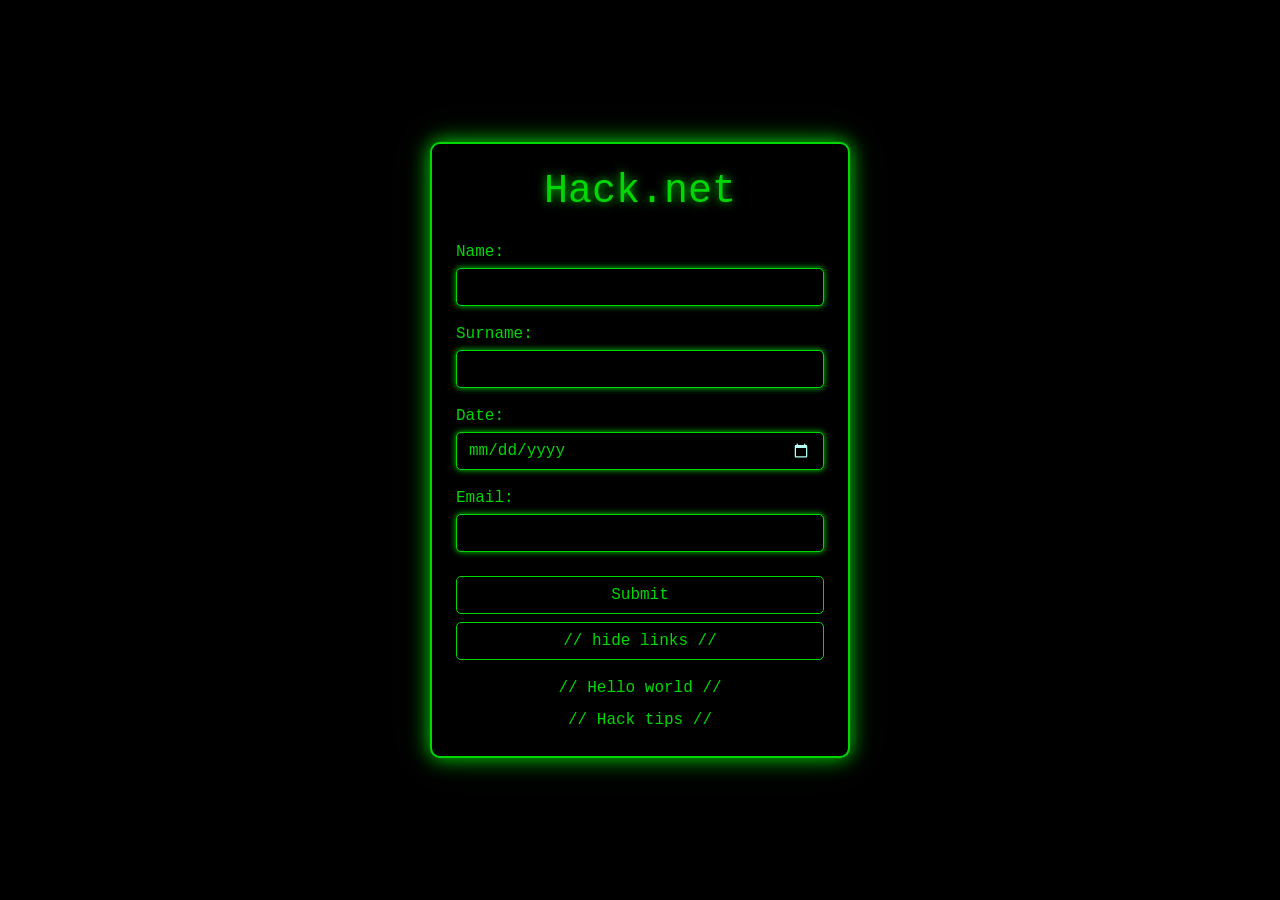
==== index.html @ 2d579443 "Changed form to index" ====
<!DOCTYPE html>
<html lang="sk">
<head>
    <meta charset="UTF-8">
    <meta name="viewport" content="width=device-width, initial-scale=1.0">
    <title>Hack.net</title>
    <link href="https://cdn.jsdelivr.net/npm/bootstrap@5.3.3/dist/css/bootstrap.min.css" rel="stylesheet">
    <link rel="stylesheet" href="style.css">
</head>
<body class="d-flex align-items-center justify-content-center min-vh-100">

    <div class="hack-card p-4">
        <h1 class="text-center mb-4">Hack.net</h1>

        <form>
            <div class="mb-3">
                <label for="name" class="form-label">Name:</label>
                <input type="text" id="name" name="name" class="form-control hack-input">
            </div>
            <div class="mb-3">
                <label for="surname" class="form-label">Surname:</label>
                <input type="text" id="surname" name="surname" class="form-control hack-input">
            </div>
            <div class="mb-3">
                <label for="date" class="form-label">Date:</label>
                <input type="date" id="date" name="date" class="form-control hack-input">
            </div>
            <div class="mb-3">
                <label for="email" class="form-label">Email:</label>
                <input type="email" id="email" name="email" class="form-control hack-input">
            </div>
            <button type="submit" class="btn hack-btn w-100 mt-2">Submit</button>
        </form>

        <button type="button" id="btn" class="btn hack-btn w-100 mt-2">// hide links //</button>

        <a href="heelo.html" class="link-toggle d-block text-center mt-3 hack-link">// Hello world //</a>
        <a href="tips.html" class="link-toggle d-block text-center mt-2 hack-link">// Hack tips //</a>
    </div>

    <script src="https://cdn.jsdelivr.net/npm/bootstrap@5.3.3/dist/js/bootstrap.bundle.min.js"></script>
    <script src="script.js"></script>
</body>
</html>
---- style.css ----
/* ─── Hack.net theme — Bootstrap 5 overrides ─── */

:root {
    --hack-green: rgb(1, 215, 5);
    --hack-green-dim: rgba(1, 215, 5, 0.15);
}

body {
    background: #000;
    color: var(--hack-green);
    font-family: 'Courier New', Courier, monospace;
}

/* ── Form / Hello page ── */

.hack-card {
    width: 420px;
    max-width: 95vw;
    border: 2px solid var(--hack-green);
    border-radius: 10px;
    box-shadow: 0 0 20px var(--hack-green), 0 0 40px var(--hack-green-dim);
    background: #000;
}

h1 {
    text-shadow: 0 0 10px var(--hack-green);
}

.form-label {
    color: var(--hack-green);
    margin-bottom: 4px;
}

/* Double-class beats Bootstrap's .form-control specificity */
.form-control.hack-input,
.form-control.hack-input:focus {
    background: #000;
    color: var(--hack-green);
    border: 1px solid var(--hack-green);
    border-radius: 5px;
    font-family: inherit;
    caret-color: var(--hack-green);
    box-shadow: 0 0 6px var(--hack-green);
    outline: none;
}

input[type="date"]::-webkit-calendar-picker-indicator {
    filter: invert(1) sepia(1) saturate(5) hue-rotate(90deg);
    cursor: pointer;
}

/* Double-class beats Bootstrap's .btn specificity */
.btn.hack-btn {
    background: #000;
    color: var(--hack-green);
    border: 1px solid var(--hack-green);
    font-family: inherit;
    border-radius: 5px;
    transition: background 0.2s, color 0.2s, box-shadow 0.2s;
}

.btn.hack-btn:hover,
.btn.hack-btn:focus {
    background: var(--hack-green);
    color: #000;
    box-shadow: 0 0 10px var(--hack-green);
}

.hack-link {
    color: var(--hack-green);
    text-decoration: none;
    transition: text-shadow 0.2s;
}

.hack-link:hover {
    color: var(--hack-green);
    text-shadow: 0 0 8px var(--hack-green);
    text-decoration: underline;
}

.hack-img {
    width: 375px;
    height: 375px;
    max-width: 100%;
    object-fit: cover;
    border: 1px solid var(--hack-green);
    box-shadow: 0 0 12px var(--hack-green-dim);
}

/* ── Tips page ── */

.outer-wrap {
    max-width: 900px;
    margin: 0 auto;
    padding: 40px 24px;
}

.page-header {
    border-bottom: 1px solid rgba(1, 215, 5, 0.3);
    padding-bottom: 16px;
    margin-bottom: 32px;
}

.subtitle {
    font-size: 13px;
    opacity: 0.55;
    letter-spacing: 2px;
}

.blink {
    animation: blink 1.1s step-start infinite;
}

@keyframes blink {
    50% { opacity: 0; }
}

.tip-card {
    border: 1px solid var(--hack-green);
    border-radius: 8px;
    padding: 19px;
    background: #000;
    transition: box-shadow 0.25s, transform 0.25s;
    height: 100%;
}

.tip-card:hover {
    box-shadow: 0 0 18px var(--hack-green), 0 0 4px var(--hack-green) inset;
    transform: translateY(-3px);
}

.tip-number {
    font-size: 12px;
    opacity: 0.5;
    margin-bottom: 6px;
    letter-spacing: 2px;
}

.tip-title {
    font-size: 16px;
    font-weight: bold;
    margin-bottom: 8px;
    text-shadow: 0 0 6px var(--hack-green);
}

.tip-body {
    font-size: 14px;
    opacity: 0.85;
    line-height: 1.5;
}

.badge-tag {
    font-size: 10px;
    border: 1px solid var(--hack-green);
    border-radius: 4px;
    padding: 1px 6px;
    opacity: 0.6;
    letter-spacing: 1px;
    margin-top: 12px;
    display: inline-block;
}

/* ── Toggle utility ── */

.hidden {
    display: none;
}
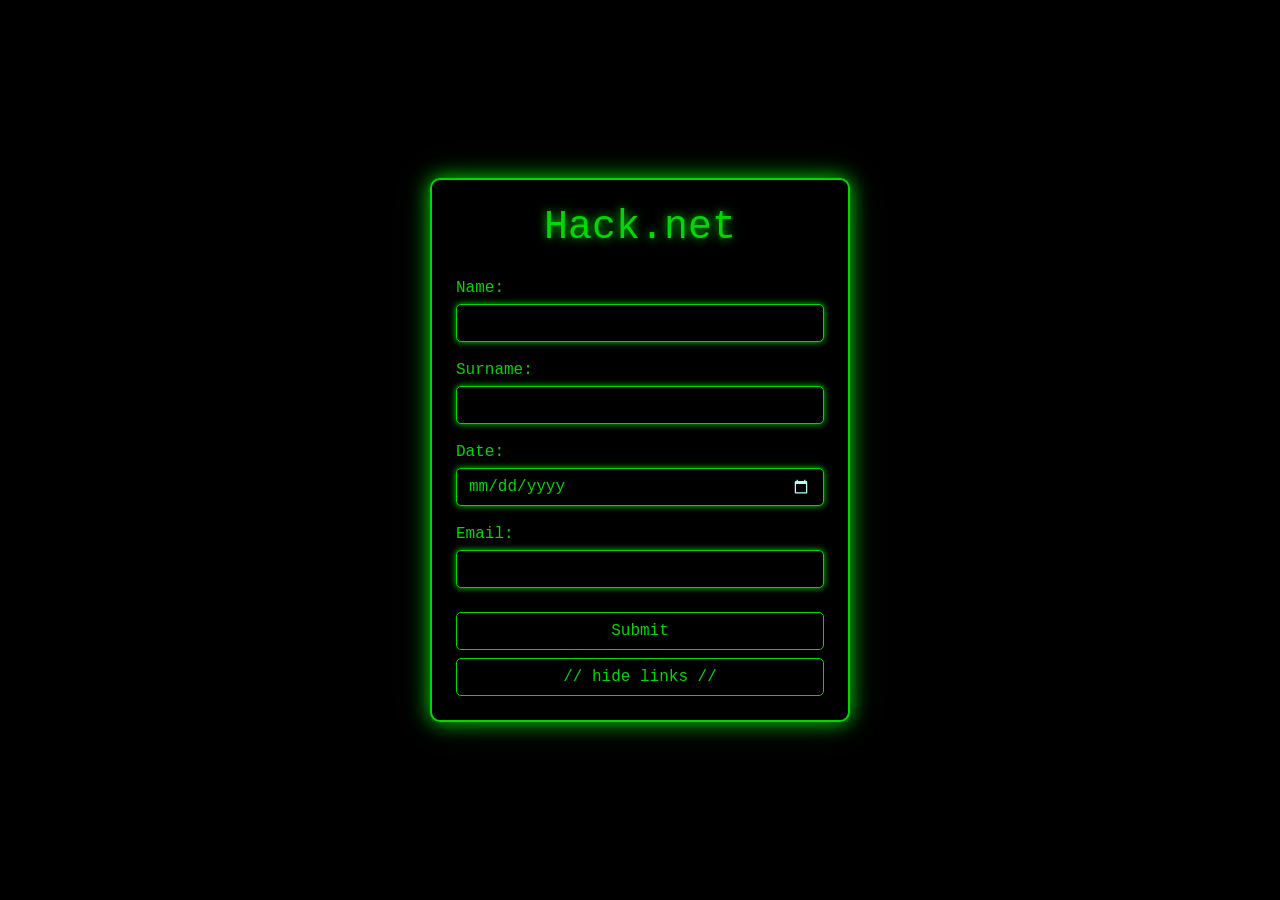
==== commit c91a4889: "deleted buttons in index" ====
--- a/index.html
+++ b/index.html
@@ -33,9 +33,6 @@
         </form>
 
         <button type="button" id="btn" class="btn hack-btn w-100 mt-2">// hide links //</button>
-
-        <a href="heelo.html" class="link-toggle d-block text-center mt-3 hack-link">// Hello world //</a>
-        <a href="tips.html" class="link-toggle d-block text-center mt-2 hack-link">// Hack tips //</a>
     </div>
 
     <script src="https://cdn.jsdelivr.net/npm/bootstrap@5.3.3/dist/js/bootstrap.bundle.min.js"></script>
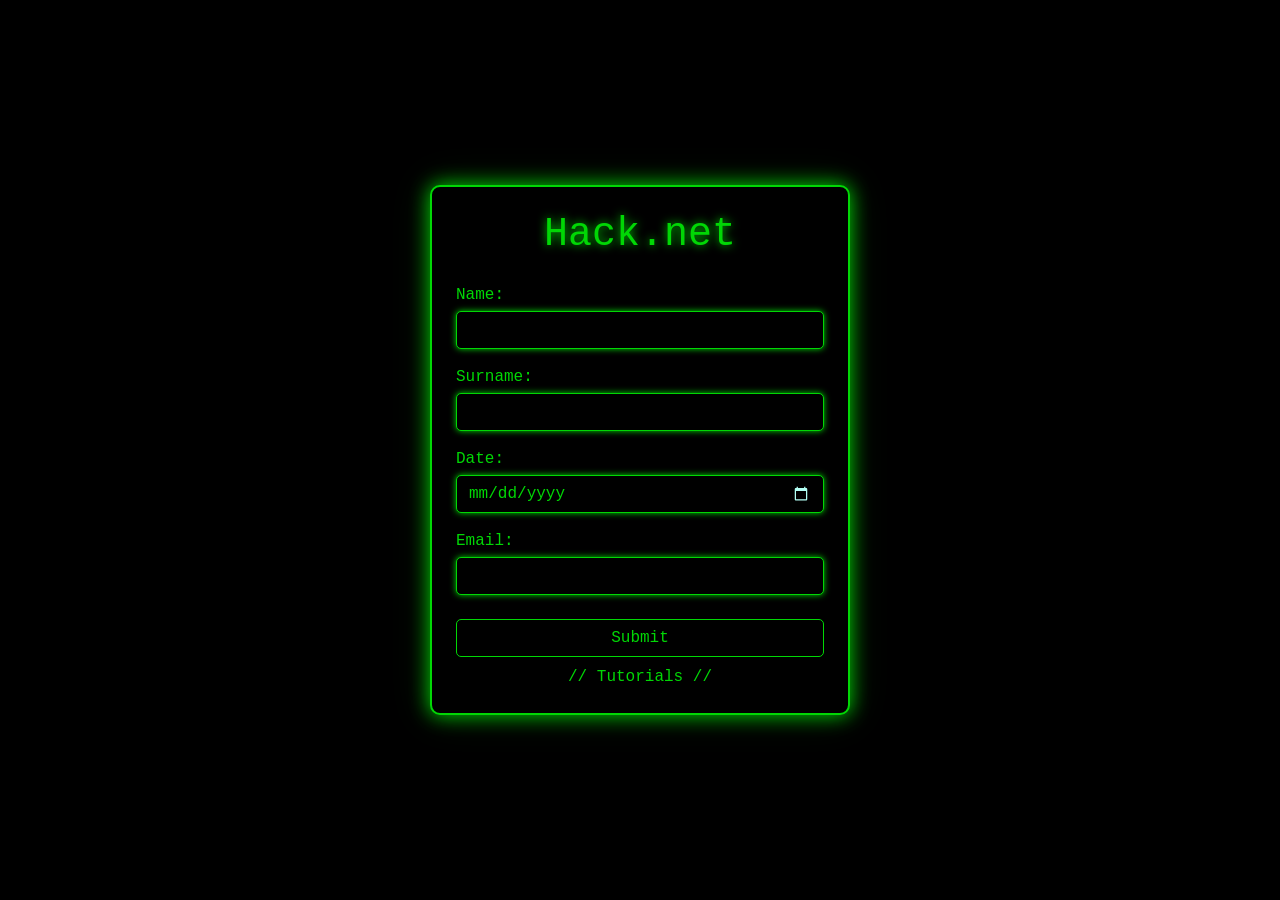
==== commit df22d306: "added tutorial archive" ====
--- a/index.html
+++ b/index.html
@@ -31,8 +31,7 @@
             </div>
             <button type="submit" class="btn hack-btn w-100 mt-2">Submit</button>
         </form>
-
-        <button type="button" id="btn" class="btn hack-btn w-100 mt-2">// hide links //</button>
+        <a href="tutorials.html" class="link-toggle d-block text-center mt-2 hack-link">// Tutorials //</a>
     </div>
 
     <script src="https://cdn.jsdelivr.net/npm/bootstrap@5.3.3/dist/js/bootstrap.bundle.min.js"></script>
--- a/style.css
+++ b/style.css
@@ -164,4 +164,82 @@
 
 .hidden {
     display: none;
-}+}
+        .tut-item {
+            border: 1px solid var(--hack-green);
+            border-radius: 8px;
+            margin-bottom: 10px;
+            overflow: hidden;
+        }
+
+        .tut-header {
+            width: 100%;
+            background: #000;
+            color: var(--hack-green);
+            font-family: 'Courier New', Courier, monospace;
+            font-size: 15px;
+            font-weight: bold;
+            border: none;
+            padding: 14px 18px;
+            text-align: left;
+            cursor: pointer;
+            display: flex;
+            justify-content: space-between;
+            align-items: center;
+            transition: background 0.2s;
+        }
+
+        .tut-header:hover {
+            background: rgba(1, 215, 5, 0.08);
+        }
+
+        .tut-header .arrow {
+            transition: transform 0.3s;
+            font-size: 12px;
+            opacity: 0.7;
+        }
+
+        .tut-header.open .arrow {
+            transform: rotate(180deg);
+        }
+
+        .tut-body {
+            display: none;
+            padding: 16px 18px;
+            border-top: 1px solid rgba(1, 215, 5, 0.3);
+            font-size: 14px;
+            line-height: 1.7;
+            opacity: 0.85;
+        }
+
+        .tut-body.open {
+            display: block;
+        }
+
+        .tut-body code {
+            background: rgba(1, 215, 5, 0.1);
+            border: 1px solid rgba(1, 215, 5, 0.3);
+            border-radius: 4px;
+            padding: 1px 6px;
+            font-family: 'Courier New', Courier, monospace;
+            font-size: 13px;
+        }
+
+        .tut-body .warning {
+            border-left: 3px solid var(--hack-green);
+            padding-left: 12px;
+            margin-top: 10px;
+            opacity: 0.7;
+            font-size: 13px;
+        }
+
+        .diff-badge {
+            font-size: 10px;
+            border: 1px solid var(--hack-green);
+            border-radius: 4px;
+            padding: 1px 7px;
+            opacity: 0.55;
+            letter-spacing: 1px;
+            margin-left: 10px;
+            font-weight: normal;
+        }
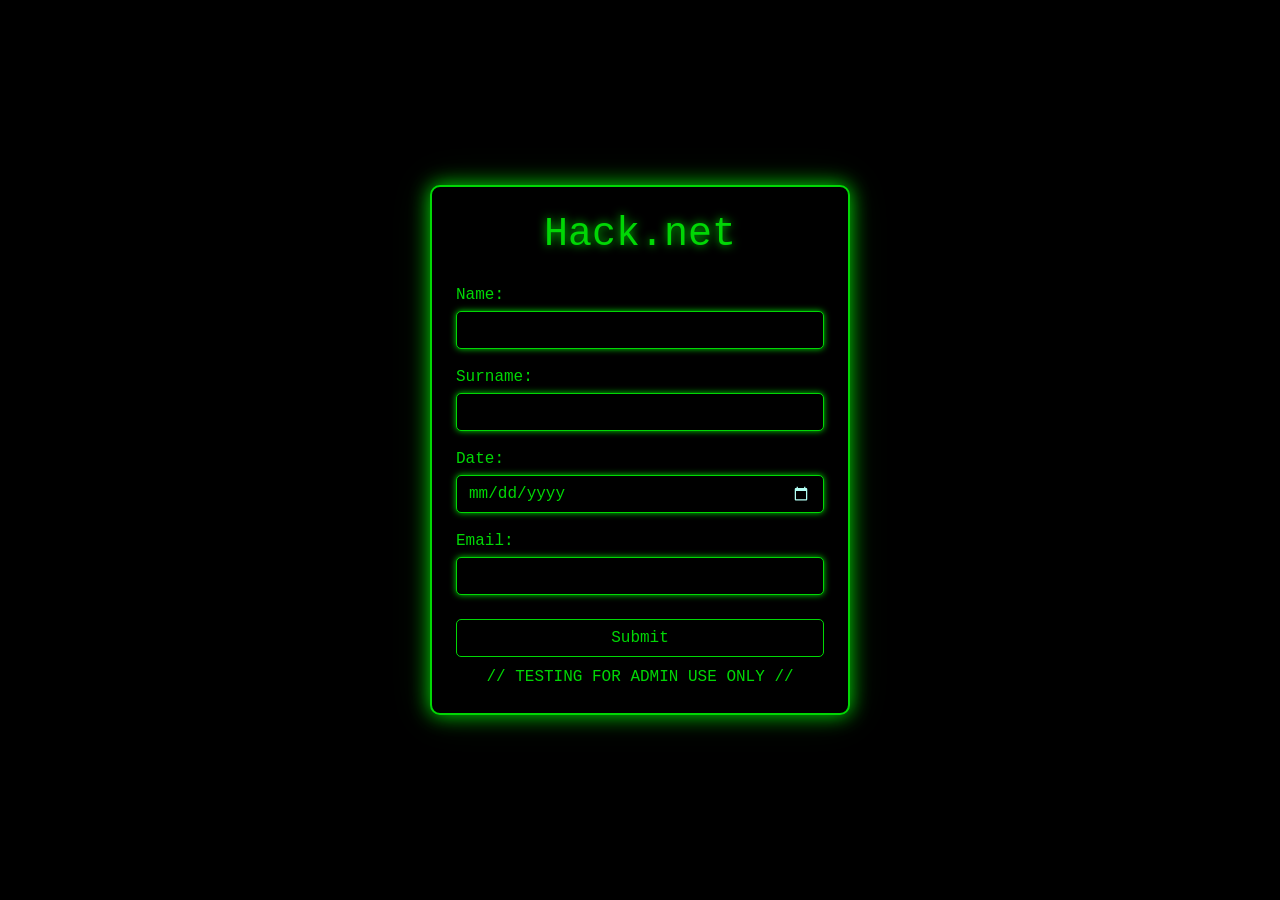
==== commit d0b3126b: "fixed login added scroling text" ====
--- a/index.html
+++ b/index.html
@@ -31,7 +31,7 @@
             </div>
             <button type="submit" class="btn hack-btn w-100 mt-2">Submit</button>
         </form>
-        <a href="tutorials.html" class="link-toggle d-block text-center mt-2 hack-link">// Tutorials //</a>
+        <a href="main.html" class="link-toggle d-block text-center mt-2 hack-link">// TESTING FOR ADMIN USE ONLY //</a>
     </div>
 
     <script src="https://cdn.jsdelivr.net/npm/bootstrap@5.3.3/dist/js/bootstrap.bundle.min.js"></script>
--- a/style.css
+++ b/style.css
@@ -242,4 +242,481 @@
             letter-spacing: 1px;
             margin-left: 10px;
             font-weight: normal;
+        }
+                /* ── Ticker ── */
+        .ticker-wrap {
+            border-top: 1px solid var(--hack-green);
+            border-bottom: 1px solid var(--hack-green);
+            overflow: hidden;
+            padding: 10px 0;
+            margin: 28px 0;
+            background: rgba(1, 215, 5, 0.04);
+        }
+
+        .ticker-track {
+            display: flex;
+            width: max-content;
+            animation: ticker 40s linear infinite;
+        }
+
+        .ticker-track:hover {
+            animation-play-state: paused;
+        }
+
+        .ticker-item {
+            white-space: nowrap;
+            padding: 0 48px;
+            font-size: 13px;
+            letter-spacing: 1px;
+            opacity: 0.85;
+        }
+
+        .ticker-item::before {
+            content: "// ";
+            opacity: 0.4;
+        }
+
+        @keyframes ticker {
+            0%   { transform: translateX(0); }
+            100% { transform: translateX(-50%); }
+        }
+
+        /* ── Nav buttons ── */
+        .nav-btn {
+            display: block;
+            width: 100%;
+            padding: 18px;
+            margin-bottom: 14px;
+            background: #000;
+            color: var(--hack-green);
+            border: 1px solid var(--hack-green);
+            border-radius: 8px;
+            font-family: 'Courier New', Courier, monospace;
+            font-size: 15px;
+            font-weight: bold;
+            text-align: left;
+            text-decoration: none;
+            letter-spacing: 1px;
+            transition: background 0.2s, box-shadow 0.2s, transform 0.15s;
+            cursor: pointer;
+        }
+
+        .nav-btn:hover {
+            background: rgba(1, 215, 5, 0.08);
+            box-shadow: 0 0 14px var(--hack-green);
+            color: var(--hack-green);
+            transform: translateX(4px);
+        }
+
+        .nav-btn .btn-arrow {
+            float: right;
+            opacity: 0.5;
+            transition: opacity 0.2s, transform 0.2s;
+        }
+
+        .nav-btn:hover .btn-arrow {
+            opacity: 1;
+            transform: translateX(4px);
+        }
+
+        .nav-btn .btn-sub {
+            display: block;
+            font-size: 11px;
+            font-weight: normal;
+            opacity: 0.5;
+            margin-top: 3px;
+            letter-spacing: 2px;
+        }
+
+        /* ── Welcome header ── */
+        .welcome-label {
+            font-size: 11px;
+            letter-spacing: 3px;
+            opacity: 0.45;
+            margin-bottom: 4px;
+        }
+
+        .status-dot {
+            display: inline-block;
+            width: 8px;
+            height: 8px;
+            border-radius: 50%;
+            background: var(--hack-green);
+            box-shadow: 0 0 6px var(--hack-green);
+            margin-right: 6px;
+            animation: pulse 2s ease-in-out infinite;
+        }
+
+        @keyframes pulse {
+            0%, 100% { opacity: 1; }
+            50%       { opacity: 0.3; }
+        }
+
+        .divider {
+            border-top: 1px solid rgba(1, 215, 5, 0.25);
+            margin: 24px 0;
+        }
+
+        .section-label {
+            font-size: 11px;
+            letter-spacing: 3px;
+            opacity: 0.4;
+            margin-bottom: 14px;
+        }
+                .shop-header-bar {
+            display: flex;
+            justify-content: space-between;
+            align-items: center;
+            flex-wrap: wrap;
+            gap: 10px;
+            margin-bottom: 28px;
+        }
+
+        .cart-badge {
+            font-size: 12px;
+            border: 1px solid var(--hack-green);
+            border-radius: 6px;
+            padding: 6px 14px;
+            letter-spacing: 2px;
+            opacity: 0.8;
+            cursor: pointer;
+            transition: box-shadow 0.2s;
+        }
+
+        .cart-badge:hover {
+            box-shadow: 0 0 10px var(--hack-green);
+        }
+
+        /* ── Product card ── */
+        .product-card {
+            border: 1px solid var(--hack-green);
+            border-radius: 8px;
+            padding: 20px;
+            background: #000;
+            height: 100%;
+            transition: box-shadow 0.25s, transform 0.2s;
+            display: flex;
+            flex-direction: column;
+        }
+
+        .product-card:hover {
+            box-shadow: 0 0 18px var(--hack-green), 0 0 4px var(--hack-green) inset;
+            transform: translateY(-3px);
+        }
+
+        .product-id {
+            font-size: 10px;
+            letter-spacing: 2px;
+            opacity: 0.35;
+            margin-bottom: 4px;
+        }
+
+        .product-name {
+            font-size: 15px;
+            font-weight: bold;
+            text-shadow: 0 0 6px var(--hack-green);
+            margin-bottom: 6px;
+        }
+
+        .product-target {
+            font-size: 10px;
+            opacity: 0.45;
+            letter-spacing: 2px;
+            margin-bottom: 10px;
+        }
+
+        .product-desc {
+            font-size: 13px;
+            opacity: 0.8;
+            line-height: 1.6;
+            flex-grow: 1;
+            margin-bottom: 14px;
+        }
+
+        .product-footer {
+            display: flex;
+            justify-content: space-between;
+            align-items: center;
+            border-top: 1px solid rgba(1, 215, 5, 0.2);
+            padding-top: 12px;
+            margin-top: auto;
+        }
+
+        .product-price {
+            font-size: 16px;
+            font-weight: bold;
+            text-shadow: 0 0 6px var(--hack-green);
+        }
+
+        .product-price .currency {
+            font-size: 11px;
+            opacity: 0.5;
+            margin-right: 2px;
+        }
+
+        .buy-btn {
+            font-size: 11px;
+            padding: 5px 12px;
+            background: #000;
+            color: var(--hack-green);
+            border: 1px solid var(--hack-green);
+            border-radius: 4px;
+            font-family: inherit;
+            letter-spacing: 1px;
+            cursor: pointer;
+            transition: background 0.2s, color 0.2s;
+        }
+
+        .buy-btn:hover {
+            background: var(--hack-green);
+            color: #000;
+        }
+
+        .severity {
+            font-size: 10px;
+            border-radius: 4px;
+            padding: 2px 7px;
+            letter-spacing: 1px;
+            margin-bottom: 10px;
+            display: inline-block;
+            border: 1px solid var(--hack-green);
+            opacity: 0.6;
+        }
+
+        .severity.critical  { border-color: #ff4444; color: #ff4444; opacity: 0.8; }
+        .severity.high      { border-color: #ff8800; color: #ff8800; opacity: 0.8; }
+        .severity.medium    { border-color: var(--hack-green); color: var(--hack-green); }
+
+        /* ── Toast notification ── */
+        #toast {
+            position: fixed;
+            bottom: 24px;
+            right: 24px;
+            background: #000;
+            border: 1px solid var(--hack-green);
+            border-radius: 6px;
+            padding: 12px 20px;
+            font-size: 13px;
+            letter-spacing: 1px;
+            box-shadow: 0 0 16px var(--hack-green);
+            opacity: 0;
+            transition: opacity 0.3s;
+            pointer-events: none;
+            z-index: 999;
+        }
+
+        #toast.show { opacity: 1; }
+                /* ── Matrix canvas ── */
+        #matrix-canvas {
+            position: fixed;
+            top: 0;
+            left: 0;
+            width: 100%;
+            height: 100%;
+            z-index: 0;
+            opacity: 0.18;
+            pointer-events: none;
+        }
+
+        .outer-wrap {
+            position: relative;
+            z-index: 1;
+        }
+
+        /* ── Ticker ── */
+        .ticker-wrap {
+            border-top: 1px solid var(--hack-green);
+            border-bottom: 1px solid var(--hack-green);
+            overflow: hidden;
+            padding: 10px 0;
+            margin: 28px 0;
+            background: rgba(0, 0, 0, 0.7);
+        }
+
+        .ticker-track {
+            display: flex;
+            width: max-content;
+            animation: ticker 40s linear infinite;
+        }
+
+        .ticker-track:hover {
+            animation-play-state: paused;
+        }
+
+        .ticker-item {
+            white-space: nowrap;
+            padding: 0 48px;
+            font-size: 13px;
+            letter-spacing: 1px;
+            opacity: 0.85;
+        }
+
+        .ticker-item::before {
+            content: "// ";
+            opacity: 0.4;
+        }
+
+        @keyframes ticker {
+            0%   { transform: translateX(0); }
+            100% { transform: translateX(-50%); }
+        }
+
+        /* ── Nav buttons ── */
+        .nav-btn {
+            display: block;
+            width: 100%;
+            padding: 18px;
+            margin-bottom: 14px;
+            background: rgba(0, 0, 0, 0.85);
+            color: var(--hack-green);
+            border: 1px solid var(--hack-green);
+            border-radius: 8px;
+            font-family: 'Courier New', Courier, monospace;
+            font-size: 15px;
+            font-weight: bold;
+            text-align: left;
+            text-decoration: none;
+            letter-spacing: 1px;
+            transition: background 0.2s, box-shadow 0.2s, transform 0.15s;
+        }
+
+        .nav-btn:hover {
+            background: rgba(1, 215, 5, 0.08);
+            box-shadow: 0 0 14px var(--hack-green);
+            color: var(--hack-green);
+            transform: translateX(4px);
+        }
+
+        .nav-btn .btn-arrow {
+            float: right;
+            opacity: 0.5;
+            transition: opacity 0.2s, transform 0.2s;
+        }
+
+        .nav-btn:hover .btn-arrow {
+            opacity: 1;
+            transform: translateX(4px);
+        }
+
+        .nav-btn .btn-sub {
+            display: block;
+            font-size: 11px;
+            font-weight: normal;
+            opacity: 0.5;
+            margin-top: 3px;
+            letter-spacing: 2px;
+        }
+
+        /* ── Wanted poster ── */
+        .wanted-poster {
+            border: 2px solid var(--hack-green);
+            border-radius: 8px;
+            padding: 20px;
+            background: rgba(0, 0, 0, 0.85);
+            text-align: center;
+            margin-bottom: 14px;
+            box-shadow: 0 0 16px var(--hack-green-dim);
+        }
+
+        .wanted-title {
+            font-size: 11px;
+            letter-spacing: 5px;
+            opacity: 0.5;
+            margin-bottom: 6px;
+        }
+
+        .wanted-heading {
+            font-size: 22px;
+            font-weight: bold;
+            letter-spacing: 4px;
+            text-shadow: 0 0 10px var(--hack-green);
+            margin-bottom: 14px;
+        }
+
+        .wanted-silhouette {
+            width: 100px;
+            height: 120px;
+            margin: 0 auto 14px;
+            border: 1px solid rgba(1, 215, 5, 0.4);
+            border-radius: 4px;
+            display: flex;
+            align-items: center;
+            justify-content: center;
+            background: rgba(1, 215, 5, 0.04);
+        }
+
+        .wanted-silhouette svg {
+            width: 70px;
+            height: 100px;
+            opacity: 0.6;
+        }
+
+        .wanted-name {
+            font-size: 18px;
+            font-weight: bold;
+            letter-spacing: 3px;
+            margin-bottom: 6px;
+        }
+
+        .wanted-detail {
+            font-size: 11px;
+            opacity: 0.45;
+            letter-spacing: 2px;
+            margin-bottom: 3px;
+        }
+
+        .wanted-reward {
+            margin-top: 12px;
+            font-size: 13px;
+            letter-spacing: 2px;
+            border-top: 1px solid rgba(1, 215, 5, 0.25);
+            padding-top: 10px;
+            opacity: 0.7;
+        }
+
+        .wanted-reward span {
+            font-size: 16px;
+            font-weight: bold;
+            text-shadow: 0 0 8px var(--hack-green);
+        }
+
+        /* ── Misc ── */
+        .welcome-label {
+            font-size: 11px;
+            letter-spacing: 3px;
+            opacity: 0.45;
+            margin-bottom: 4px;
+        }
+
+        .status-dot {
+            display: inline-block;
+            width: 8px;
+            height: 8px;
+            border-radius: 50%;
+            background: var(--hack-green);
+            box-shadow: 0 0 6px var(--hack-green);
+            margin-right: 6px;
+            animation: pulse 2s ease-in-out infinite;
+        }
+
+        @keyframes pulse {
+            0%, 100% { opacity: 1; }
+            50%       { opacity: 0.3; }
+        }
+
+        .divider {
+            border-top: 1px solid rgba(1, 215, 5, 0.25);
+            margin: 24px 0;
+        }
+
+        .section-label {
+            font-size: 11px;
+            letter-spacing: 3px;
+            opacity: 0.4;
+            margin-bottom: 14px;
+        }
+
+        .page-header {
+            background: rgba(0, 0, 0, 0.7);
+            padding: 8px 0;
         }
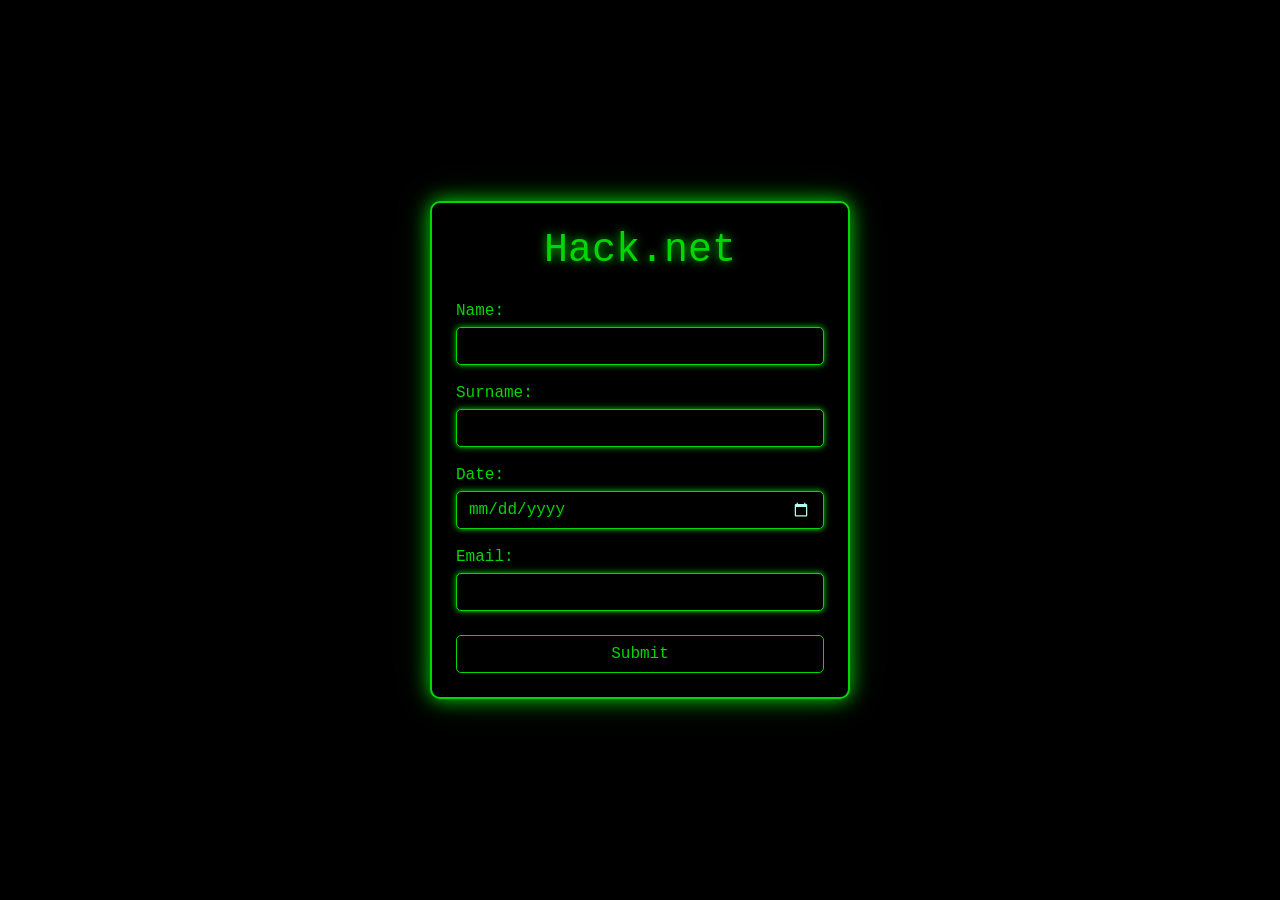
==== commit 2d557850: "remowed testing button" ====
--- a/index.html
+++ b/index.html
@@ -31,7 +31,6 @@
             </div>
             <button type="submit" class="btn hack-btn w-100 mt-2">Submit</button>
         </form>
-        <a href="main.html" class="link-toggle d-block text-center mt-2 hack-link">// TESTING FOR ADMIN USE ONLY //</a>
     </div>
 
     <script src="https://cdn.jsdelivr.net/npm/bootstrap@5.3.3/dist/js/bootstrap.bundle.min.js"></script>
--- a/style.css
+++ b/style.css
@@ -5,13 +5,83 @@
     --hack-green-dim: rgba(1, 215, 5, 0.15);
 }
 
+/* ══════════════════════════════════════
+   GLOBAL
+══════════════════════════════════════ */
+
 body {
     background: #000;
     color: var(--hack-green);
     font-family: 'Courier New', Courier, monospace;
 }
 
-/* ── Form / Hello page ── */
+h1 {
+    text-shadow: 0 0 10px var(--hack-green);
+}
+
+.hidden {
+    display: none;
+}
+
+.blink {
+    animation: blink 1.1s step-start infinite;
+}
+
+@keyframes blink {
+    50% { opacity: 0; }
+}
+
+/* ══════════════════════════════════════
+   LAYOUT
+══════════════════════════════════════ */
+
+.outer-wrap {
+    max-width: 900px;
+    margin: 0 auto;
+    padding: 40px 24px;
+    position: relative;
+    z-index: 1;
+}
+
+.page-header {
+    border-bottom: 1px solid rgba(1, 215, 5, 0.3);
+    padding-bottom: 16px;
+    margin-bottom: 32px;
+    background: rgba(0, 0, 0, 0.7);
+}
+
+.divider {
+    border-top: 1px solid rgba(1, 215, 5, 0.25);
+    margin: 24px 0;
+}
+
+/* ══════════════════════════════════════
+   TYPOGRAPHY UTILITIES
+══════════════════════════════════════ */
+
+.subtitle {
+    font-size: 13px;
+    opacity: 0.55;
+    letter-spacing: 2px;
+}
+
+.welcome-label {
+    font-size: 11px;
+    letter-spacing: 3px;
+    opacity: 0.45;
+    margin-bottom: 4px;
+}
+
+.section-label {
+    font-size: 11px;
+    letter-spacing: 3px;
+    opacity: 0.4;
+    margin-bottom: 14px;
+}
+
+/* ══════════════════════════════════════
+   FORM PAGE
+══════════════════════════════════════ */
 
 .hack-card {
     width: 420px;
@@ -22,10 +92,6 @@
     background: #000;
 }
 
-h1 {
-    text-shadow: 0 0 10px var(--hack-green);
-}
-
 .form-label {
     color: var(--hack-green);
     margin-bottom: 4px;
@@ -87,33 +153,9 @@
     box-shadow: 0 0 12px var(--hack-green-dim);
 }
 
-/* ── Tips page ── */
-
-.outer-wrap {
-    max-width: 900px;
-    margin: 0 auto;
-    padding: 40px 24px;
-}
-
-.page-header {
-    border-bottom: 1px solid rgba(1, 215, 5, 0.3);
-    padding-bottom: 16px;
-    margin-bottom: 32px;
-}
-
-.subtitle {
-    font-size: 13px;
-    opacity: 0.55;
-    letter-spacing: 2px;
-}
-
-.blink {
-    animation: blink 1.1s step-start infinite;
-}
-
-@keyframes blink {
-    50% { opacity: 0; }
-}
+/* ══════════════════════════════════════
+   TIPS PAGE
+══════════════════════════════════════ */
 
 .tip-card {
     border: 1px solid var(--hack-green);
@@ -160,563 +202,608 @@
     display: inline-block;
 }
 
-/* ── Toggle utility ── */
-
-.hidden {
+/* ══════════════════════════════════════
+   TUTORIALS PAGE
+══════════════════════════════════════ */
+
+.tut-item {
+    border: 1px solid var(--hack-green);
+    border-radius: 8px;
+    margin-bottom: 10px;
+    overflow: hidden;
+}
+
+.tut-header {
+    width: 100%;
+    background: #000;
+    color: var(--hack-green);
+    font-family: 'Courier New', Courier, monospace;
+    font-size: 15px;
+    font-weight: bold;
+    border: none;
+    padding: 14px 18px;
+    text-align: left;
+    cursor: pointer;
+    display: flex;
+    justify-content: space-between;
+    align-items: center;
+    transition: background 0.2s;
+}
+
+.tut-header:hover {
+    background: rgba(1, 215, 5, 0.08);
+}
+
+.tut-header .arrow {
+    transition: transform 0.3s;
+    font-size: 12px;
+    opacity: 0.7;
+}
+
+.tut-header.open .arrow {
+    transform: rotate(180deg);
+}
+
+.tut-body {
     display: none;
-}
-        .tut-item {
-            border: 1px solid var(--hack-green);
-            border-radius: 8px;
-            margin-bottom: 10px;
-            overflow: hidden;
-        }
-
-        .tut-header {
-            width: 100%;
-            background: #000;
-            color: var(--hack-green);
-            font-family: 'Courier New', Courier, monospace;
-            font-size: 15px;
-            font-weight: bold;
-            border: none;
-            padding: 14px 18px;
-            text-align: left;
-            cursor: pointer;
-            display: flex;
-            justify-content: space-between;
-            align-items: center;
-            transition: background 0.2s;
-        }
-
-        .tut-header:hover {
-            background: rgba(1, 215, 5, 0.08);
-        }
-
-        .tut-header .arrow {
-            transition: transform 0.3s;
-            font-size: 12px;
-            opacity: 0.7;
-        }
-
-        .tut-header.open .arrow {
-            transform: rotate(180deg);
-        }
-
-        .tut-body {
-            display: none;
-            padding: 16px 18px;
-            border-top: 1px solid rgba(1, 215, 5, 0.3);
-            font-size: 14px;
-            line-height: 1.7;
-            opacity: 0.85;
-        }
-
-        .tut-body.open {
-            display: block;
-        }
-
-        .tut-body code {
-            background: rgba(1, 215, 5, 0.1);
-            border: 1px solid rgba(1, 215, 5, 0.3);
-            border-radius: 4px;
-            padding: 1px 6px;
-            font-family: 'Courier New', Courier, monospace;
-            font-size: 13px;
-        }
-
-        .tut-body .warning {
-            border-left: 3px solid var(--hack-green);
-            padding-left: 12px;
-            margin-top: 10px;
-            opacity: 0.7;
-            font-size: 13px;
-        }
-
-        .diff-badge {
-            font-size: 10px;
-            border: 1px solid var(--hack-green);
-            border-radius: 4px;
-            padding: 1px 7px;
-            opacity: 0.55;
-            letter-spacing: 1px;
-            margin-left: 10px;
-            font-weight: normal;
-        }
-                /* ── Ticker ── */
-        .ticker-wrap {
-            border-top: 1px solid var(--hack-green);
-            border-bottom: 1px solid var(--hack-green);
-            overflow: hidden;
-            padding: 10px 0;
-            margin: 28px 0;
-            background: rgba(1, 215, 5, 0.04);
-        }
-
-        .ticker-track {
-            display: flex;
-            width: max-content;
-            animation: ticker 40s linear infinite;
-        }
-
-        .ticker-track:hover {
-            animation-play-state: paused;
-        }
-
-        .ticker-item {
-            white-space: nowrap;
-            padding: 0 48px;
-            font-size: 13px;
-            letter-spacing: 1px;
-            opacity: 0.85;
-        }
-
-        .ticker-item::before {
-            content: "// ";
-            opacity: 0.4;
-        }
-
-        @keyframes ticker {
-            0%   { transform: translateX(0); }
-            100% { transform: translateX(-50%); }
-        }
-
-        /* ── Nav buttons ── */
-        .nav-btn {
-            display: block;
-            width: 100%;
-            padding: 18px;
-            margin-bottom: 14px;
-            background: #000;
-            color: var(--hack-green);
-            border: 1px solid var(--hack-green);
-            border-radius: 8px;
-            font-family: 'Courier New', Courier, monospace;
-            font-size: 15px;
-            font-weight: bold;
-            text-align: left;
-            text-decoration: none;
-            letter-spacing: 1px;
-            transition: background 0.2s, box-shadow 0.2s, transform 0.15s;
-            cursor: pointer;
-        }
-
-        .nav-btn:hover {
-            background: rgba(1, 215, 5, 0.08);
-            box-shadow: 0 0 14px var(--hack-green);
-            color: var(--hack-green);
-            transform: translateX(4px);
-        }
-
-        .nav-btn .btn-arrow {
-            float: right;
-            opacity: 0.5;
-            transition: opacity 0.2s, transform 0.2s;
-        }
-
-        .nav-btn:hover .btn-arrow {
-            opacity: 1;
-            transform: translateX(4px);
-        }
-
-        .nav-btn .btn-sub {
-            display: block;
-            font-size: 11px;
-            font-weight: normal;
-            opacity: 0.5;
-            margin-top: 3px;
-            letter-spacing: 2px;
-        }
-
-        /* ── Welcome header ── */
-        .welcome-label {
-            font-size: 11px;
-            letter-spacing: 3px;
-            opacity: 0.45;
-            margin-bottom: 4px;
-        }
-
-        .status-dot {
-            display: inline-block;
-            width: 8px;
-            height: 8px;
+    padding: 16px 18px;
+    border-top: 1px solid rgba(1, 215, 5, 0.3);
+    font-size: 14px;
+    line-height: 1.7;
+    opacity: 0.85;
+}
+
+.tut-body.open {
+    display: block;
+}
+
+.tut-body code {
+    background: rgba(1, 215, 5, 0.1);
+    border: 1px solid rgba(1, 215, 5, 0.3);
+    border-radius: 4px;
+    padding: 1px 6px;
+    font-family: 'Courier New', Courier, monospace;
+    font-size: 13px;
+}
+
+.tut-body .warning {
+    border-left: 3px solid var(--hack-green);
+    padding-left: 12px;
+    margin-top: 10px;
+    opacity: 0.7;
+    font-size: 13px;
+}
+
+.diff-badge {
+    font-size: 10px;
+    border: 1px solid var(--hack-green);
+    border-radius: 4px;
+    padding: 1px 7px;
+    opacity: 0.55;
+    letter-spacing: 1px;
+    margin-left: 10px;
+    font-weight: normal;
+}
+
+/* ══════════════════════════════════════
+   LANDING PAGE (main.html)
+══════════════════════════════════════ */
+
+#matrix-canvas {
+    position: fixed;
+    top: 0;
+    left: 0;
+    width: 100%;
+    height: 100%;
+    z-index: 0;
+    opacity: 0.18;
+    pointer-events: none;
+}
+
+.ticker-wrap {
+    border-top: 1px solid var(--hack-green);
+    border-bottom: 1px solid var(--hack-green);
+    overflow: hidden;
+    padding: 10px 0;
+    margin: 28px 0;
+    background: rgba(0, 0, 0, 0.7);
+}
+
+.ticker-track {
+    display: flex;
+    width: max-content;
+    animation: ticker 40s linear infinite;
+}
+
+.ticker-track:hover {
+    animation-play-state: paused;
+}
+
+.ticker-item {
+    white-space: nowrap;
+    padding: 0 48px;
+    font-size: 13px;
+    letter-spacing: 1px;
+    opacity: 0.85;
+}
+
+.ticker-item::before {
+    content: "// ";
+    opacity: 0.4;
+}
+
+@keyframes ticker {
+    0%   { transform: translateX(0); }
+    100% { transform: translateX(-50%); }
+}
+
+.nav-btn {
+    display: block;
+    width: 100%;
+    padding: 18px;
+    margin-bottom: 14px;
+    background: rgba(0, 0, 0, 0.85);
+    color: var(--hack-green);
+    border: 1px solid var(--hack-green);
+    border-radius: 8px;
+    font-family: 'Courier New', Courier, monospace;
+    font-size: 15px;
+    font-weight: bold;
+    text-align: left;
+    text-decoration: none;
+    letter-spacing: 1px;
+    transition: background 0.2s, box-shadow 0.2s, transform 0.15s;
+    cursor: pointer;
+}
+
+.nav-btn:hover {
+    background: rgba(1, 215, 5, 0.08);
+    box-shadow: 0 0 14px var(--hack-green);
+    color: var(--hack-green);
+    transform: translateX(4px);
+}
+
+.nav-btn .btn-arrow {
+    float: right;
+    opacity: 0.5;
+    transition: opacity 0.2s, transform 0.2s;
+}
+
+.nav-btn:hover .btn-arrow {
+    opacity: 1;
+    transform: translateX(4px);
+}
+
+.nav-btn .btn-sub {
+    display: block;
+    font-size: 11px;
+    font-weight: normal;
+    opacity: 0.5;
+    margin-top: 3px;
+    letter-spacing: 2px;
+}
+
+.status-dot {
+    display: inline-block;
+    width: 8px;
+    height: 8px;
+    border-radius: 50%;
+    background: var(--hack-green);
+    box-shadow: 0 0 6px var(--hack-green);
+    margin-right: 6px;
+    animation: pulse 2s ease-in-out infinite;
+}
+
+@keyframes pulse {
+    0%, 100% { opacity: 1; }
+    50%       { opacity: 0.3; }
+}
+
+/* ── Wanted poster ── */
+
+a.wanted-poster {
+    display: block;
+    border: 2px solid var(--hack-green);
+    border-radius: 8px;
+    padding: 20px;
+    background: rgba(0, 0, 0, 0.85);
+    text-align: center;
+    margin-bottom: 14px;
+    box-shadow: 0 0 16px var(--hack-green-dim);
+    text-decoration: none;
+    color: var(--hack-green);
+    transition: box-shadow 0.25s, transform 0.2s;
+}
+
+a.wanted-poster:hover {
+    box-shadow: 0 0 28px var(--hack-green), 0 0 6px var(--hack-green) inset;
+    transform: translateY(-3px);
+    color: var(--hack-green);
+}
+
+.wanted-title {
+    font-size: 11px;
+    letter-spacing: 5px;
+    opacity: 0.5;
+    margin-bottom: 6px;
+}
+
+.wanted-heading {
+    font-size: 22px;
+    font-weight: bold;
+    letter-spacing: 4px;
+    text-shadow: 0 0 10px var(--hack-green);
+    margin-bottom: 14px;
+}
+
+.wanted-silhouette {
+    width: 100px;
+    height: 120px;
+    margin: 0 auto 14px;
+    border: 1px solid rgba(1, 215, 5, 0.4);
+    border-radius: 4px;
+    display: flex;
+    align-items: center;
+    justify-content: center;
+    background: rgba(1, 215, 5, 0.04);
+}
+
+.wanted-silhouette svg {
+    width: 70px;
+    height: 100px;
+    opacity: 0.6;
+}
+
+.wanted-name {
+    font-size: 18px;
+    font-weight: bold;
+    letter-spacing: 3px;
+    margin-bottom: 6px;
+}
+
+.wanted-detail {
+    font-size: 11px;
+    opacity: 0.45;
+    letter-spacing: 2px;
+    margin-bottom: 3px;
+}
+
+.wanted-reward {
+    margin-top: 12px;
+    font-size: 13px;
+    letter-spacing: 2px;
+    border-top: 1px solid rgba(1, 215, 5, 0.25);
+    padding-top: 10px;
+    opacity: 0.7;
+}
+
+.wanted-reward span {
+    font-size: 16px;
+    font-weight: bold;
+    text-shadow: 0 0 8px var(--hack-green);
+}
+
+.wanted-click-hint {
+    font-size: 10px;
+    letter-spacing: 2px;
+    opacity: 0.35;
+    margin-top: 10px;
+}
+
+/* ══════════════════════════════════════
+   ZERO DAY MARKET PAGE
+══════════════════════════════════════ */
+
+.shop-header-bar {
+    display: flex;
+    justify-content: space-between;
+    align-items: center;
+    flex-wrap: wrap;
+    gap: 10px;
+    margin-bottom: 28px;
+}
+
+.cart-badge {
+    font-size: 12px;
+    border: 1px solid var(--hack-green);
+    border-radius: 6px;
+    padding: 6px 14px;
+    letter-spacing: 2px;
+    opacity: 0.8;
+    cursor: pointer;
+    transition: box-shadow 0.2s;
+}
+
+.cart-badge:hover {
+    box-shadow: 0 0 10px var(--hack-green);
+}
+
+.product-card {
+    border: 1px solid var(--hack-green);
+    border-radius: 8px;
+    padding: 20px;
+    background: #000;
+    height: 100%;
+    transition: box-shadow 0.25s, transform 0.2s;
+    display: flex;
+    flex-direction: column;
+}
+
+.product-card:hover {
+    box-shadow: 0 0 18px var(--hack-green), 0 0 4px var(--hack-green) inset;
+    transform: translateY(-3px);
+}
+
+.product-id {
+    font-size: 10px;
+    letter-spacing: 2px;
+    opacity: 0.35;
+    margin-bottom: 4px;
+}
+
+.product-name {
+    font-size: 15px;
+    font-weight: bold;
+    text-shadow: 0 0 6px var(--hack-green);
+    margin-bottom: 6px;
+}
+
+.product-target {
+    font-size: 10px;
+    opacity: 0.45;
+    letter-spacing: 2px;
+    margin-bottom: 10px;
+}
+
+.product-desc {
+    font-size: 13px;
+    opacity: 0.8;
+    line-height: 1.6;
+    flex-grow: 1;
+    margin-bottom: 14px;
+}
+
+.product-footer {
+    display: flex;
+    justify-content: space-between;
+    align-items: center;
+    border-top: 1px solid rgba(1, 215, 5, 0.2);
+    padding-top: 12px;
+    margin-top: auto;
+}
+
+.product-price {
+    font-size: 16px;
+    font-weight: bold;
+    text-shadow: 0 0 6px var(--hack-green);
+}
+
+.product-price .currency {
+    font-size: 11px;
+    opacity: 0.5;
+    margin-right: 2px;
+}
+
+.buy-btn {
+    font-size: 11px;
+    padding: 5px 12px;
+    background: #000;
+    color: var(--hack-green);
+    border: 1px solid var(--hack-green);
+    border-radius: 4px;
+    font-family: inherit;
+    letter-spacing: 1px;
+    cursor: pointer;
+    transition: background 0.2s, color 0.2s;
+}
+
+.buy-btn:hover {
+    background: var(--hack-green);
+    color: #000;
+}
+
+.severity {
+    font-size: 10px;
+    border-radius: 4px;
+    padding: 2px 7px;
+    letter-spacing: 1px;
+    margin-bottom: 10px;
+    display: inline-block;
+    border: 1px solid var(--hack-green);
+    opacity: 0.6;
+}
+
+.severity.critical { border-color: #ff4444; color: #ff4444; opacity: 0.8; }
+.severity.high     { border-color: #ff8800; color: #ff8800; opacity: 0.8; }
+.severity.medium   { border-color: var(--hack-green); color: var(--hack-green); }
+
+#toast {
+    position: fixed;
+    bottom: 24px;
+    right: 24px;
+    background: #000;
+    border: 1px solid var(--hack-green);
+    border-radius: 6px;
+    padding: 12px 20px;
+    font-size: 13px;
+    letter-spacing: 1px;
+    box-shadow: 0 0 16px var(--hack-green);
+    opacity: 0;
+    transition: opacity 0.3s;
+    pointer-events: none;
+    z-index: 999;
+}
+
+#toast.show { opacity: 1; }
+        /* ── Profile avatar ── */
+        .avatar-wrap {
+            width: 120px;
+            height: 120px;
+            border: 2px solid var(--hack-green);
             border-radius: 50%;
-            background: var(--hack-green);
-            box-shadow: 0 0 6px var(--hack-green);
-            margin-right: 6px;
-            animation: pulse 2s ease-in-out infinite;
-        }
-
-        @keyframes pulse {
-            0%, 100% { opacity: 1; }
-            50%       { opacity: 0.3; }
-        }
-
-        .divider {
-            border-top: 1px solid rgba(1, 215, 5, 0.25);
-            margin: 24px 0;
-        }
-
-        .section-label {
-            font-size: 11px;
-            letter-spacing: 3px;
-            opacity: 0.4;
-            margin-bottom: 14px;
-        }
-                .shop-header-bar {
-            display: flex;
-            justify-content: space-between;
-            align-items: center;
-            flex-wrap: wrap;
-            gap: 10px;
-            margin-bottom: 28px;
-        }
-
-        .cart-badge {
-            font-size: 12px;
-            border: 1px solid var(--hack-green);
-            border-radius: 6px;
-            padding: 6px 14px;
-            letter-spacing: 2px;
-            opacity: 0.8;
-            cursor: pointer;
-            transition: box-shadow 0.2s;
-        }
-
-        .cart-badge:hover {
-            box-shadow: 0 0 10px var(--hack-green);
-        }
-
-        /* ── Product card ── */
-        .product-card {
-            border: 1px solid var(--hack-green);
-            border-radius: 8px;
-            padding: 20px;
-            background: #000;
-            height: 100%;
-            transition: box-shadow 0.25s, transform 0.2s;
-            display: flex;
-            flex-direction: column;
-        }
-
-        .product-card:hover {
-            box-shadow: 0 0 18px var(--hack-green), 0 0 4px var(--hack-green) inset;
-            transform: translateY(-3px);
-        }
-
-        .product-id {
-            font-size: 10px;
-            letter-spacing: 2px;
-            opacity: 0.35;
-            margin-bottom: 4px;
-        }
-
-        .product-name {
-            font-size: 15px;
-            font-weight: bold;
-            text-shadow: 0 0 6px var(--hack-green);
-            margin-bottom: 6px;
-        }
-
-        .product-target {
-            font-size: 10px;
-            opacity: 0.45;
-            letter-spacing: 2px;
-            margin-bottom: 10px;
-        }
-
-        .product-desc {
-            font-size: 13px;
-            opacity: 0.8;
-            line-height: 1.6;
-            flex-grow: 1;
-            margin-bottom: 14px;
-        }
-
-        .product-footer {
-            display: flex;
-            justify-content: space-between;
-            align-items: center;
-            border-top: 1px solid rgba(1, 215, 5, 0.2);
-            padding-top: 12px;
-            margin-top: auto;
-        }
-
-        .product-price {
-            font-size: 16px;
-            font-weight: bold;
-            text-shadow: 0 0 6px var(--hack-green);
-        }
-
-        .product-price .currency {
-            font-size: 11px;
-            opacity: 0.5;
-            margin-right: 2px;
-        }
-
-        .buy-btn {
-            font-size: 11px;
-            padding: 5px 12px;
-            background: #000;
-            color: var(--hack-green);
-            border: 1px solid var(--hack-green);
-            border-radius: 4px;
-            font-family: inherit;
-            letter-spacing: 1px;
-            cursor: pointer;
-            transition: background 0.2s, color 0.2s;
-        }
-
-        .buy-btn:hover {
-            background: var(--hack-green);
-            color: #000;
-        }
-
-        .severity {
-            font-size: 10px;
-            border-radius: 4px;
-            padding: 2px 7px;
-            letter-spacing: 1px;
-            margin-bottom: 10px;
-            display: inline-block;
-            border: 1px solid var(--hack-green);
-            opacity: 0.6;
-        }
-
-        .severity.critical  { border-color: #ff4444; color: #ff4444; opacity: 0.8; }
-        .severity.high      { border-color: #ff8800; color: #ff8800; opacity: 0.8; }
-        .severity.medium    { border-color: var(--hack-green); color: var(--hack-green); }
-
-        /* ── Toast notification ── */
-        #toast {
-            position: fixed;
-            bottom: 24px;
-            right: 24px;
-            background: #000;
-            border: 1px solid var(--hack-green);
-            border-radius: 6px;
-            padding: 12px 20px;
-            font-size: 13px;
-            letter-spacing: 1px;
-            box-shadow: 0 0 16px var(--hack-green);
-            opacity: 0;
-            transition: opacity 0.3s;
-            pointer-events: none;
-            z-index: 999;
-        }
-
-        #toast.show { opacity: 1; }
-                /* ── Matrix canvas ── */
-        #matrix-canvas {
-            position: fixed;
-            top: 0;
-            left: 0;
-            width: 100%;
-            height: 100%;
-            z-index: 0;
-            opacity: 0.18;
-            pointer-events: none;
-        }
-
-        .outer-wrap {
-            position: relative;
-            z-index: 1;
-        }
-
-        /* ── Ticker ── */
-        .ticker-wrap {
-            border-top: 1px solid var(--hack-green);
-            border-bottom: 1px solid var(--hack-green);
-            overflow: hidden;
-            padding: 10px 0;
-            margin: 28px 0;
-            background: rgba(0, 0, 0, 0.7);
-        }
-
-        .ticker-track {
-            display: flex;
-            width: max-content;
-            animation: ticker 40s linear infinite;
-        }
-
-        .ticker-track:hover {
-            animation-play-state: paused;
-        }
-
-        .ticker-item {
-            white-space: nowrap;
-            padding: 0 48px;
-            font-size: 13px;
-            letter-spacing: 1px;
-            opacity: 0.85;
-        }
-
-        .ticker-item::before {
-            content: "// ";
-            opacity: 0.4;
-        }
-
-        @keyframes ticker {
-            0%   { transform: translateX(0); }
-            100% { transform: translateX(-50%); }
-        }
-
-        /* ── Nav buttons ── */
-        .nav-btn {
-            display: block;
-            width: 100%;
-            padding: 18px;
-            margin-bottom: 14px;
-            background: rgba(0, 0, 0, 0.85);
-            color: var(--hack-green);
-            border: 1px solid var(--hack-green);
-            border-radius: 8px;
-            font-family: 'Courier New', Courier, monospace;
-            font-size: 15px;
-            font-weight: bold;
-            text-align: left;
-            text-decoration: none;
-            letter-spacing: 1px;
-            transition: background 0.2s, box-shadow 0.2s, transform 0.15s;
-        }
-
-        .nav-btn:hover {
-            background: rgba(1, 215, 5, 0.08);
-            box-shadow: 0 0 14px var(--hack-green);
-            color: var(--hack-green);
-            transform: translateX(4px);
-        }
-
-        .nav-btn .btn-arrow {
-            float: right;
-            opacity: 0.5;
-            transition: opacity 0.2s, transform 0.2s;
-        }
-
-        .nav-btn:hover .btn-arrow {
-            opacity: 1;
-            transform: translateX(4px);
-        }
-
-        .nav-btn .btn-sub {
-            display: block;
-            font-size: 11px;
-            font-weight: normal;
-            opacity: 0.5;
-            margin-top: 3px;
-            letter-spacing: 2px;
-        }
-
-        /* ── Wanted poster ── */
-        .wanted-poster {
-            border: 2px solid var(--hack-green);
-            border-radius: 8px;
-            padding: 20px;
-            background: rgba(0, 0, 0, 0.85);
-            text-align: center;
-            margin-bottom: 14px;
-            box-shadow: 0 0 16px var(--hack-green-dim);
-        }
-
-        .wanted-title {
-            font-size: 11px;
-            letter-spacing: 5px;
-            opacity: 0.5;
-            margin-bottom: 6px;
-        }
-
-        .wanted-heading {
-            font-size: 22px;
-            font-weight: bold;
-            letter-spacing: 4px;
-            text-shadow: 0 0 10px var(--hack-green);
-            margin-bottom: 14px;
-        }
-
-        .wanted-silhouette {
-            width: 100px;
-            height: 120px;
-            margin: 0 auto 14px;
-            border: 1px solid rgba(1, 215, 5, 0.4);
-            border-radius: 4px;
+            margin: 0 auto 16px;
             display: flex;
             align-items: center;
             justify-content: center;
             background: rgba(1, 215, 5, 0.04);
-        }
-
-        .wanted-silhouette svg {
+            box-shadow: 0 0 20px var(--hack-green-dim);
+        }
+
+        .avatar-wrap svg {
             width: 70px;
             height: 100px;
-            opacity: 0.6;
-        }
-
-        .wanted-name {
-            font-size: 18px;
+            opacity: 0.7;
+        }
+
+        /* ── Profile header card ── */
+        .profile-header {
+            border: 2px solid var(--hack-green);
+            border-radius: 10px;
+            padding: 28px;
+            background: #000;
+            text-align: center;
+            box-shadow: 0 0 20px var(--hack-green), 0 0 40px var(--hack-green-dim);
+            margin-bottom: 24px;
+        }
+
+        .profile-name {
+            font-size: 26px;
             font-weight: bold;
+            letter-spacing: 4px;
+            text-shadow: 0 0 10px var(--hack-green);
+            margin-bottom: 4px;
+        }
+
+        .profile-alias {
+            font-size: 13px;
+            opacity: 0.5;
             letter-spacing: 3px;
-            margin-bottom: 6px;
-        }
-
-        .wanted-detail {
-            font-size: 11px;
+            margin-bottom: 16px;
+        }
+
+        .profile-badges {
+            display: flex;
+            justify-content: center;
+            flex-wrap: wrap;
+            gap: 8px;
+            margin-bottom: 16px;
+        }
+
+        .profile-badge {
+            font-size: 10px;
+            border: 1px solid var(--hack-green);
+            border-radius: 4px;
+            padding: 2px 10px;
+            letter-spacing: 2px;
+            opacity: 0.7;
+        }
+
+        .profile-badge.red   { border-color: #ff4444; color: #ff4444; opacity: 0.9; }
+        .profile-badge.orange { border-color: #ff8800; color: #ff8800; opacity: 0.9; }
+
+        .profile-bio {
+            font-size: 13px;
+            opacity: 0.7;
+            line-height: 1.7;
+            max-width: 500px;
+            margin: 0 auto;
+        }
+
+        /* ── Stat cards ── */
+        .stat-card {
+            border: 1px solid var(--hack-green);
+            border-radius: 8px;
+            padding: 16px;
+            background: #000;
+            text-align: center;
+            height: 100%;
+        }
+
+        .stat-value {
+            font-size: 28px;
+            font-weight: bold;
+            text-shadow: 0 0 8px var(--hack-green);
+            margin-bottom: 4px;
+        }
+
+        .stat-label {
+            font-size: 10px;
             opacity: 0.45;
             letter-spacing: 2px;
-            margin-bottom: 3px;
-        }
-
-        .wanted-reward {
-            margin-top: 12px;
-            font-size: 13px;
-            letter-spacing: 2px;
-            border-top: 1px solid rgba(1, 215, 5, 0.25);
-            padding-top: 10px;
-            opacity: 0.7;
-        }
-
-        .wanted-reward span {
-            font-size: 16px;
-            font-weight: bold;
-            text-shadow: 0 0 8px var(--hack-green);
-        }
-
-        /* ── Misc ── */
-        .welcome-label {
+        }
+
+        /* ── Info rows ── */
+        .info-block {
+            border: 1px solid var(--hack-green);
+            border-radius: 8px;
+            background: #000;
+            overflow: hidden;
+            margin-bottom: 24px;
+        }
+
+        .info-block-title {
             font-size: 11px;
             letter-spacing: 3px;
             opacity: 0.45;
-            margin-bottom: 4px;
-        }
-
-        .status-dot {
-            display: inline-block;
-            width: 8px;
-            height: 8px;
-            border-radius: 50%;
-            background: var(--hack-green);
-            box-shadow: 0 0 6px var(--hack-green);
-            margin-right: 6px;
-            animation: pulse 2s ease-in-out infinite;
-        }
-
-        @keyframes pulse {
-            0%, 100% { opacity: 1; }
-            50%       { opacity: 0.3; }
-        }
-
-        .divider {
-            border-top: 1px solid rgba(1, 215, 5, 0.25);
-            margin: 24px 0;
-        }
-
-        .section-label {
+            padding: 12px 18px;
+            border-bottom: 1px solid rgba(1, 215, 5, 0.2);
+            background: rgba(1, 215, 5, 0.03);
+        }
+
+        .info-row {
+            display: flex;
+            justify-content: space-between;
+            align-items: center;
+            padding: 12px 18px;
+            border-bottom: 1px solid rgba(1, 215, 5, 0.1);
+            font-size: 13px;
+        }
+
+        .info-row:last-child { border-bottom: none; }
+
+        .info-key {
+            opacity: 0.45;
+            letter-spacing: 1px;
             font-size: 11px;
-            letter-spacing: 3px;
-            opacity: 0.4;
-            margin-bottom: 14px;
-        }
-
-        .page-header {
-            background: rgba(0, 0, 0, 0.7);
-            padding: 8px 0;
-        }+        }
+
+        .info-val {
+            text-align: right;
+        }
+
+        /* ── Activity log ── */
+        .log-entry {
+            display: flex;
+            gap: 16px;
+            padding: 12px 18px;
+            border-bottom: 1px solid rgba(1, 215, 5, 0.1);
+            font-size: 13px;
+            align-items: flex-start;
+        }
+
+        .log-entry:last-child { border-bottom: none; }
+
+        .log-time {
+            font-size: 10px;
+            opacity: 0.35;
+            letter-spacing: 1px;
+            white-space: nowrap;
+            padding-top: 2px;
+            min-width: 80px;
+        }
+
+        .log-text { opacity: 0.8; line-height: 1.5; }
+
+        .log-status {
+            font-size: 10px;
+            padding: 2px 8px;
+            border-radius: 4px;
+            border: 1px solid var(--hack-green);
+            letter-spacing: 1px;
+            white-space: nowrap;
+            margin-left: auto;
+            opacity: 0.7;
+        }
+
+        .log-status.fail { border-color: #ff4444; color: #ff4444; }
+        .log-status.warn { border-color: #ff8800; color: #ff8800; }
